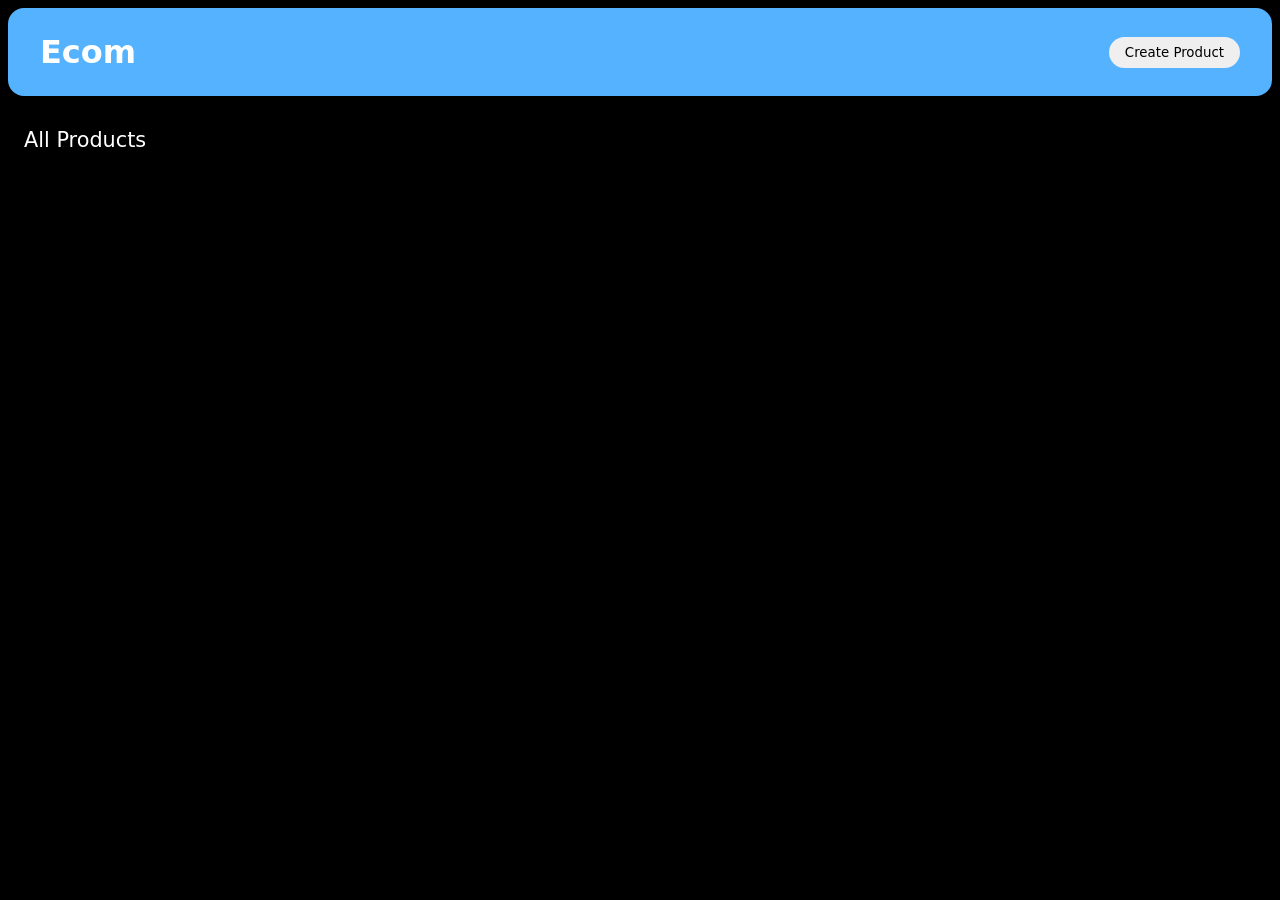
==== Projects/Ecom/index.html @ 4a232f13 "D6 | Ecom CRUD; fetures - creation, reading, updation" ====
<!doctype html>
<html lang="en">
  <head>
    <meta charset="UTF-8" />
    <meta name="viewport" content="width=device-width, initial-scale=1.0" />
    <title>Ecom | CRUD</title>
    <link rel="stylesheet" href="style.css" />
  </head>
  <body>
    <main>
      <nav>
        <h1>Ecom</h1>
        <button id="create-button">Create Product</button>
      </nav>
      <h1 id="hero-heading">All Products</h1>
      <section id="products">
        <!-- <div class="product">
          <div class="img">
            <img
              src="https://images.unsplash.com/photo-1542291026-7eec264c27ff?w=500&auto=format&fit=crop&q=60&ixlib=rb-4.1.0&ixid=M3wxMjA3fDB8MHxzZWFyY2h8Mnx8c2hvZXN8ZW58MHx8MHx8fDA%3D"
              alt="Product Image"
            />
          </div>

          <div class="description">
            <h3>Name</h3>
            <p>Description...</p>
            <p>Rs. 199</p>
          </div>

          <div class="btm">
            <button>Update</button>
            <button>Delete</button>
          </div>
        </div> -->
      </section>
      <section class="form-section">
          <form class="product-form">
            <h3>x</h3>
          <h2>Add Product</h2>

          <input type="text" id="product-name" placeholder="Enter product name..." />

          <textarea id="product-desc" placeholder="Enter product description..."></textarea>

          <input type="number" id="product-price" placeholder="Enter product price..." />

          <input type="url" id="product-img" placeholder="Enter product image URL..." />

          <button type="submit" id="product-add-btn">Add Product</button>
        </form>
      </section>
    </main>
    <script src="script.js"></script>
  </body>
</html>
---- Projects/Ecom/style.css ----
* {
    margin: 0;
    padding: 0;
    box-sizing: border-box;
    font-family: system-ui, -apple-system, BlinkMacSystemFont, 'Segoe UI', Roboto, Oxygen, Ubuntu, Cantarell, 'Open Sans', 'Helvetica Neue', sans-serif;
}

html,
body {
    height: 100%;
    width: 100%;
    background-color: rgb(0, 0, 0);
    color: rgb(255, 255, 255);
}

main {
    height: 100%;
    width: 100%;
    background-color: rgb(0, 0, 0);
    display: flex;
    flex-direction: column;
    align-items: center;
    padding: .5rem;
    position: relative;
}

nav {
    width: 100%;
    height: 10%;
    background-color: rgb(84, 178, 255);
    display: flex;
    justify-content: space-between;
    align-items: center;
    padding: 2rem;
    border-radius: 1rem;
    color: white;
}

nav>h1 {
    font-size: 2rem;
    font-weight: 700;
    user-select: none;
}

nav>button {
    padding: .5rem 1rem;
    border: none;
    border-radius: 1rem;
    outline: none;
    cursor: pointer;
    font-weight: 500;
}

#hero-heading {
    margin-top: 2rem;
    margin-left: 1rem;
    font-weight: 500;
    text-transform: capitalize;
    font-size: 1.3rem;
    text-align: start;
    /* background-color: red; */
    align-self: self-start;
}

#products {
    width: 100%;
    padding: 1rem;
    display: flex;
    flex-wrap: wrap;
    justify-content: space-around;
    gap: 1rem;
}

.product {
    width: clamp(18rem, 22vw, 24rem);
    height: clamp(20rem, 25vw, 25rem);
    border-radius: 1rem;
    display: flex;
    flex-direction: column;
    align-items: start;
    background-color: antiquewhite;
    color: black;
    /* border: 1px solid rgba(0, 0, 0, 0.08); */
    box-shadow:
        0 1px 2px rgba(0, 0, 0, .08),
        0 8px 24px rgba(0, 0, 0, .12);
    cursor: pointer;
}


.img {
    width: 100%;
    overflow: hidden;
    height: 60%;
    border-top-left-radius: 1rem;
    border-top-right-radius: 1rem;
}

img {
    width: 100%;
    height: 100%;
    object-fit: cover;
    transition: all 0.3s ease;

}

img:hover {
    transform: scale(1.2);
}

.description {
    width: 100%;
    height: 25%;
    display: flex;
    flex-direction: column;
    padding: 0 1rem;
}

.description h3 {
    font-size: 1.5rem;
    font-weight: 700;
}

.description p:nth-child(2) {
    font-size: .8rem;
    font-weight: 500;
    color: rgb(65, 65, 65);
}

.description p:nth-child(3) {
    font-size: .7rem;
    font-weight: 700;
    color: rgb(31, 31, 31);
}

.btm {
    width: 100%;
    height: 12%;
    display: flex;
    justify-content: space-between;
    padding: 0 1rem .5rem 1rem;
}

.btm button {
    padding: .1rem 1rem;
    text-align: center;
    font-size: .7rem;
    font-weight: 700;
    border: none;
    outline: none;
    cursor: pointer;
    border-radius: 1rem;
}

.btm button:nth-child(1) {
    background-color: goldenrod;
}

.btm button:nth-child(2) {
    background-color: rgb(218, 60, 32);
}

.form-section {
    display: none;
    width: 100%;
    min-height: 100vh;
    position: absolute;
    top: 0;
    left: 0;
    justify-content: center;
    align-items: center;
    background: #53535357;
}


.product-form {
    width: min(90%, 450px);
    display: flex;
    flex-direction: column;
    gap: 1rem;
    padding: 2rem;
    background: rgba(71, 71, 71, 0.486);
    backdrop-filter: blur(2px);
    border-radius: 1rem;
    border: 1px solid rgba(0, 0, 0, 0.08);
    box-shadow:
        0 2px 8px rgba(0, 0, 0, 0.06),
        0 12px 32px rgba(0, 0, 0, 0.08);
}

.product-form>h3 {
    position: absolute;
    right: 2rem;
    top: 1rem;
    cursor: pointer;
    user-select: none;
}

.product-form h2 {
    text-align: center;
    font-size: 2rem;
    font-weight: 600;
}

.product-form input,
.product-form textarea {
    width: 100%;
    padding: 1rem;
    border: 1px solid rgba(0, 0, 0, 0.1);
    background-color: #b9b9c7;
    border-radius: 0.75rem;
    outline: none;
    font-size: 1rem;
    transition: all .3s ease;
}

.product-form textarea {
    min-height: 120px;
    resize: none;
}

.product-form input:focus,
.product-form textarea:focus {
    border-color: #2a2857;
    box-shadow:
        0 0 0 4px rgba(42, 40, 87, .08);
}

.product-form button {
    padding: 1rem;

    border: none;

    border-radius: 999px;

    background: #4a478d;

    color: rgb(255, 255, 255);

    cursor: pointer;

    font-size: 1rem;
    font-weight: 500;
    transition: all .3s ease;
}

.product-form button:hover {
    transform: translateY(-2px);

    background: #3d3980;
}
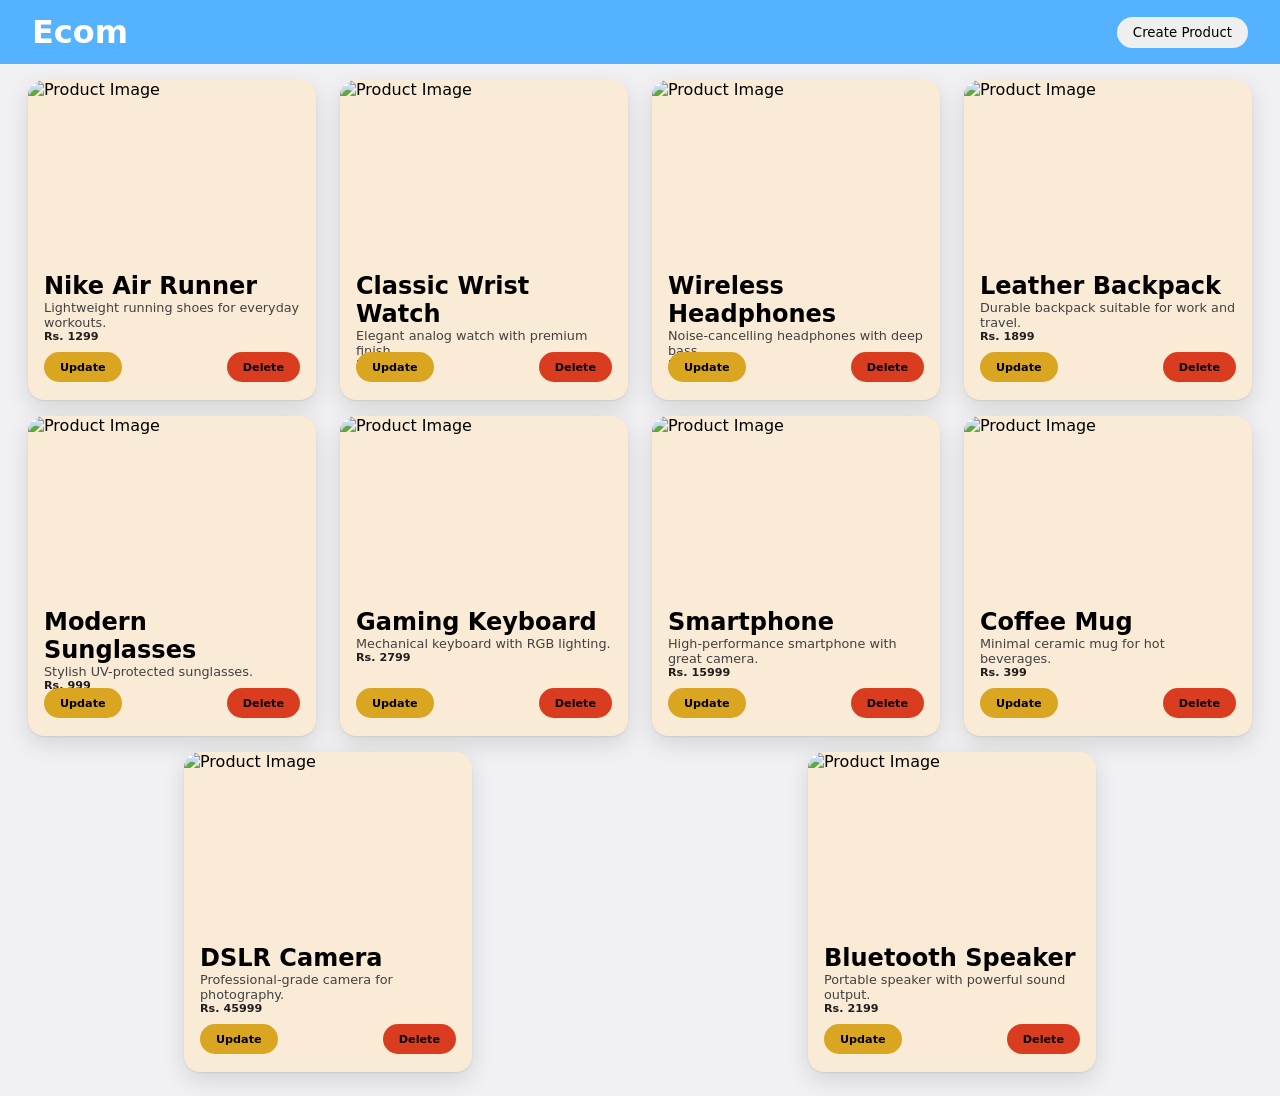
==== commit 3d95530d: "D6 | deleteProduct functionality" ====
--- a/Projects/Ecom/index.html
+++ b/Projects/Ecom/index.html
@@ -5,6 +5,12 @@
     <meta name="viewport" content="width=device-width, initial-scale=1.0" />
     <title>Ecom | CRUD</title>
     <link rel="stylesheet" href="style.css" />
+    <link
+      rel="shortcut icon"
+      href="https://freepngimg.com/save/webp/16801-shopping-bag-png-pic
+"
+      type="image/x-icon"
+    />
   </head>
   <body>
     <main>
@@ -35,17 +41,36 @@
         </div> -->
       </section>
       <section class="form-section">
-          <form class="product-form">
-            <h3>x</h3>
+        <form class="product-form">
+          <h3>x</h3>
           <h2>Add Product</h2>
 
-          <input type="text" id="product-name" placeholder="Enter product name..." />
+          <input
+            required
+            type="text"
+            id="product-name"
+            placeholder="Enter product name..."
+          />
 
-          <textarea id="product-desc" placeholder="Enter product description..."></textarea>
+          <textarea
+            required
+            id="product-desc"
+            placeholder="Enter product description..."
+          ></textarea>
 
-          <input type="number" id="product-price" placeholder="Enter product price..." />
+          <input
+            required
+            type="number"
+            id="product-price"
+            placeholder="Enter product price..."
+          />
 
-          <input type="url" id="product-img" placeholder="Enter product image URL..." />
+          <input
+            required
+            type="url"
+            id="product-img"
+            placeholder="Enter product image URL..."
+          />
 
           <button type="submit" id="product-add-btn">Add Product</button>
         </form>
--- a/Projects/Ecom/style.css
+++ b/Projects/Ecom/style.css
@@ -10,13 +10,23 @@
     height: 100%;
     width: 100%;
     background-color: rgb(0, 0, 0);
-    color: rgb(255, 255, 255);
+    color: rgb(54, 54, 54);
+}
+
+body::-webkit-scrollbar {
+    width: 5px;
+    background-color: #ffffff;
+}
+
+body::-webkit-scrollbar-thumb {
+    background-color: #00a3d9;
+    border-radius: 30px;
 }
 
 main {
-    height: 100%;
-    width: 100%;
-    background-color: rgb(0, 0, 0);
+    width: 100%;
+    min-height: 100vh;
+    background-color: rgb(241, 241, 243);
     display: flex;
     flex-direction: column;
     align-items: center;
@@ -26,14 +36,17 @@
 
 nav {
     width: 100%;
-    height: 10%;
+    height: 4rem;
     background-color: rgb(84, 178, 255);
     display: flex;
     justify-content: space-between;
     align-items: center;
     padding: 2rem;
-    border-radius: 1rem;
+    /* border-radius: 1rem; */
     color: white;
+    position: fixed;
+    top: 0;
+    z-index: 99;
 }
 
 nav>h1 {
@@ -248,4 +261,17 @@
     transform: translateY(-2px);
 
     background: #3d3980;
+}
+
+button {
+    transition: all ease 0.3s;
+}
+
+button:hover {
+    transform: scale(1.08);
+    filter: brightness(1.3);
+}
+
+button:active {
+    transform: scale(0.9);
 }
